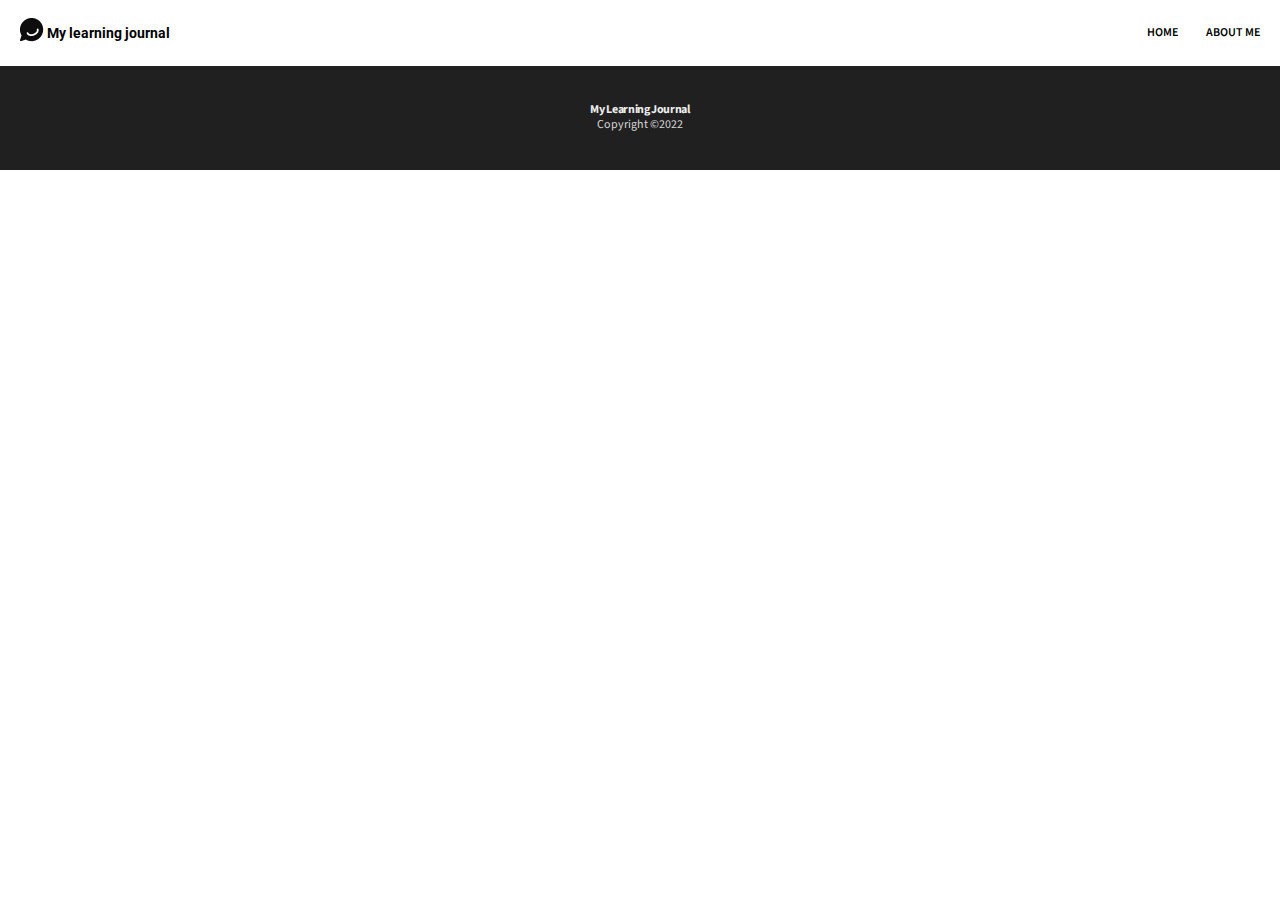
==== about-me.html @ d30d1fde "Apply multiple pages and styles" ====
<!DOCTYPE html>
<html lang="en">
  <head>
    <meta charset="UTF-8" />
    <meta http-equiv="X-UA-Compatible" content="IE=edge" />
    <meta name="viewport" content="width=device-width, initial-scale=1.0" />

    <!-- 🟢🦆🦆🦆 FONT 🦆🦆🦆 🟢-->
    <link rel="preconnect" href="https://fonts.googleapis.com" />
    <link rel="preconnect" href="https://fonts.gstatic.com" crossorigin />
    <link
      href="https://fonts.googleapis.com/css2?family=Roboto:wght@700&display=swap"
      rel="stylesheet"
    />
    <link
      href="https://fonts.googleapis.com/css2?family=Source+Sans+Pro:wght@400;600;700&display=swap"
      rel="stylesheet"
    />
    <!-- 🔴🦆🦆🦆 FONT 🦆🦆🦆 🔴-->

    <link rel="stylesheet" href="css/general-styles.css" />
    <link rel="stylesheet" href="css/about-me.css" />

    <title>My learning journal - About Me</title>
  </head>
  <body>
    <header class="header">
      <nav class="nav">
        <a href="index.html"
          ><img
            class="logo-img"
            src="images/logo.png"
            alt="Logo of My Learning Journal"
        /></a>
        <span class="brand-name"
          ><a href="index.html">My learning journal</a></span
        >
        <ul class="nav-links">
          <li class="nav-link-item"><a href="index.html">HOME</a></li>
          <li class="nav-link-item"><a href="about-me.html">ABOUT ME</a></li>
        </ul>
      </nav>
    </header>

    <footer class="footer">
      <p class="brand-name-white">My Learning Journal</p>
      <p class="copyright">Copyright &copy;2022</p>
    </footer>
  </body>
</html>
---- css/general-styles.css ----
* {
  margin: 0;
  padding: 0;
  box-sizing: border-box;
}

html {
  font-size: 62.5%;
}

body {
  font-size: 1.6rem;
  font-family: 'Source Sans Pro', sans-serif;
  font-weight: 400;
}

/* 🦆🦆***************************
*********** NAV-BAR **********
****************************🦆🦆 */

.nav {
  display: flex;
  align-items: center;
  padding: 1.8rem 2rem;
  gap: 0.3rem;
}

.brand-name {
  font-family: 'Roboto', sans-serif;
  font-weight: 700;
  font-size: 1.35rem;
  line-height: 1.5;
}

.nav-links {
  display: flex;
  list-style: none;
  gap: 2.8rem;
  margin-left: auto;
  font-weight: 600;
  font-size: 1.2rem;
  line-height: 1.5;
}

.nav a {
  text-decoration: none;
  color: #000;
}

/* 🦆🦆***************************
*********** FOOTER **********
****************************🦆🦆 */

.footer {
  display: flex;
  flex-direction: column;
  justify-content: center;
  align-items: center;

  background: #202020;
  padding: 3.7rem 0;
}

.brand-name-white {
  color: #ececec;
  font-weight: 700;
  font-size: 1.2rem;
  line-height: 1.3rem;
  letter-spacing: -0.03em;
}

.copyright {
  font-size: 1.2rem;
  color: #d7d7d7;
}
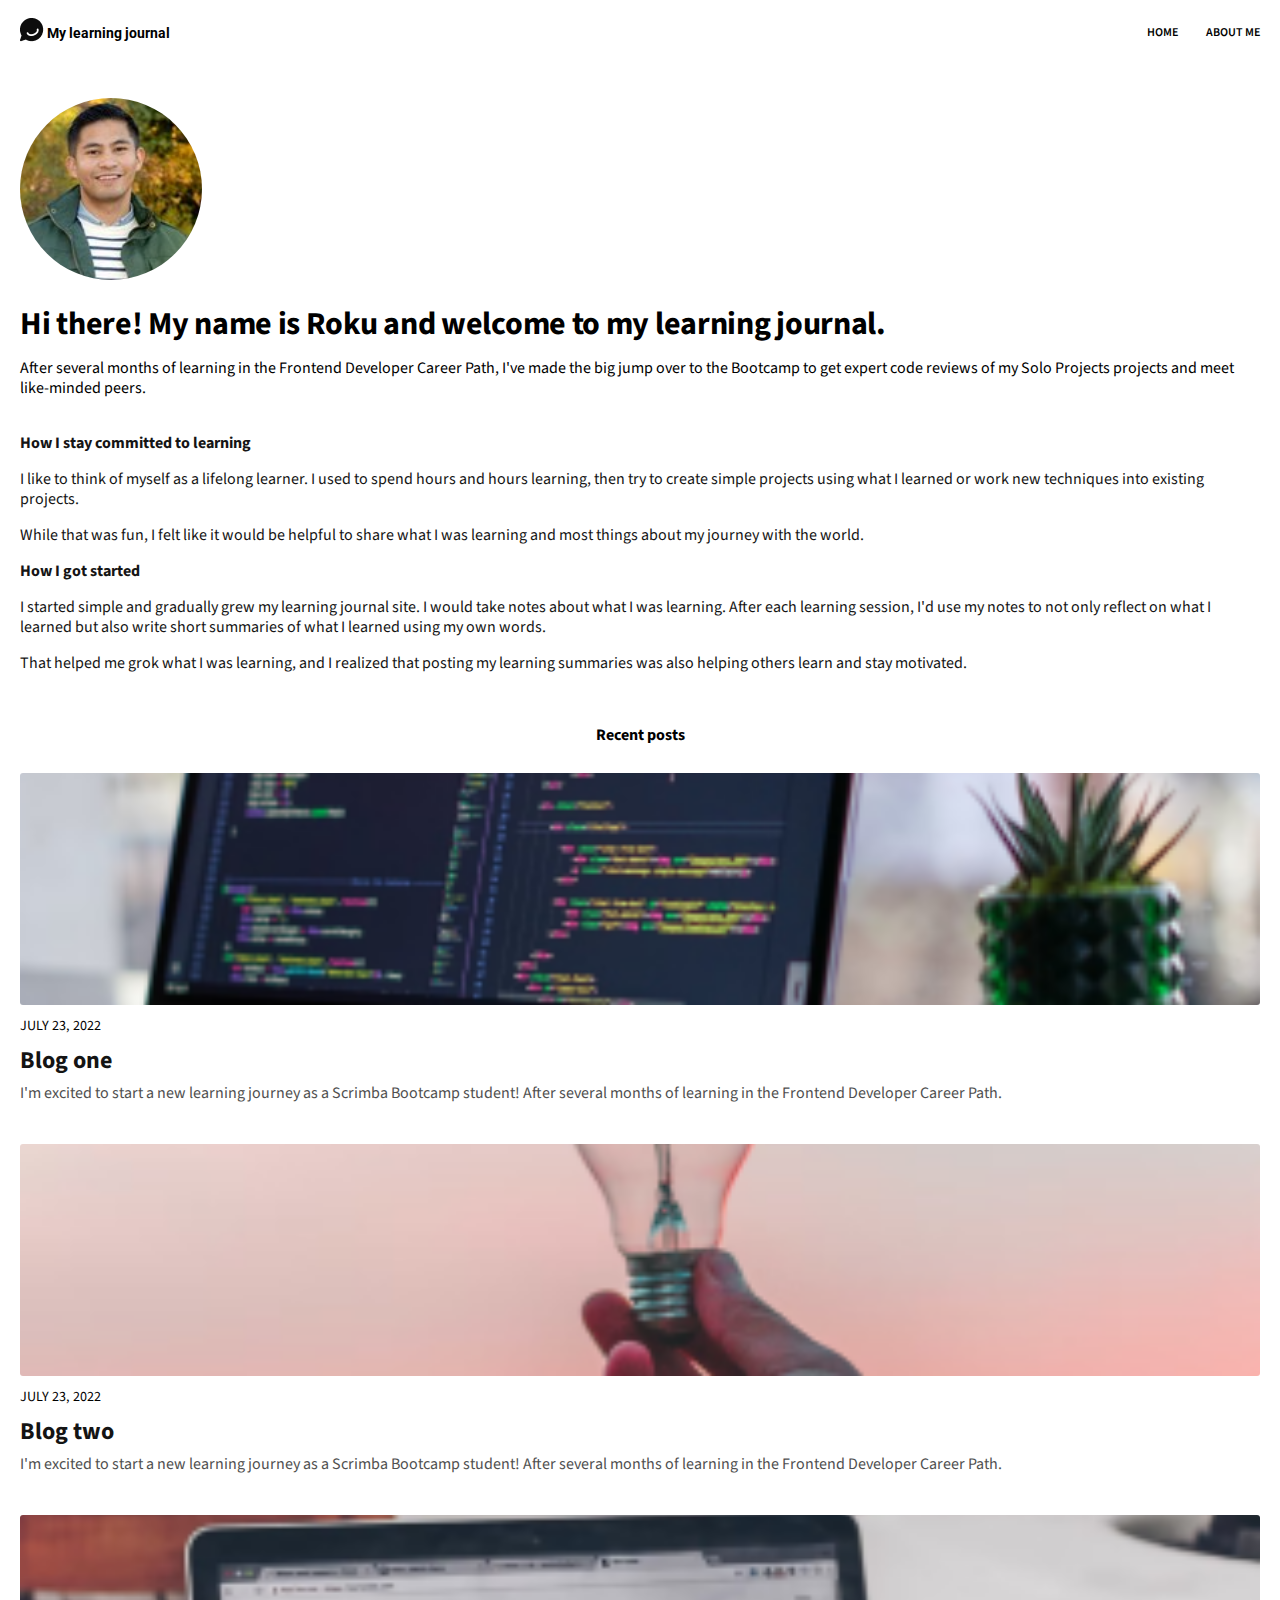
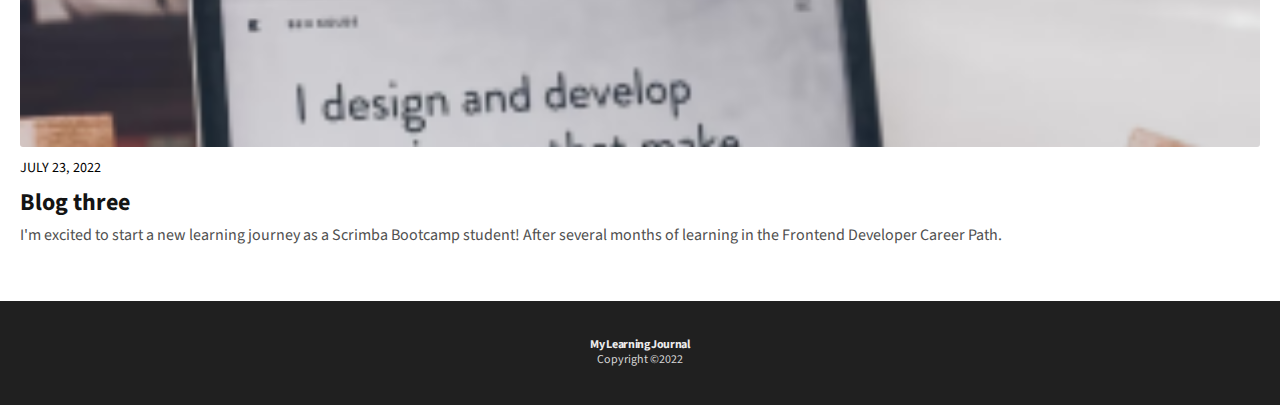
==== commit b711348c: "Finished mobile first design" ====
--- a/about-me.html
+++ b/about-me.html
@@ -19,6 +19,8 @@
     <!-- 🔴🦆🦆🦆 FONT 🦆🦆🦆 🔴-->
 
     <link rel="stylesheet" href="css/general-styles.css" />
+    <link rel="stylesheet" href="css/home-styles.css" />
+    <link rel="stylesheet" href="css/main-article-styles.css" />
     <link rel="stylesheet" href="css/about-me.css" />
 
     <title>My learning journal - About Me</title>
@@ -42,6 +44,98 @@
       </nav>
     </header>
 
+    <section class="main-article-page_main-article">
+      <div class="main-article-flex-container">
+        <img
+          src="images/avatar.jpg"
+          alt="Photo of the the writer of the article"
+          class="avatar-image"
+        />
+        <h1 class="main-article-title">
+          Hi there! My name is Roku and welcome to my learning journal.
+        </h1>
+        <p class="main-article-text">
+          After several months of learning in the Frontend Developer Career
+          Path, I've made the big jump over to the Bootcamp to get expert code
+          reviews of my Solo Projects projects and meet like-minded peers.
+        </p>
+      </div>
+      <div class="q-and-a">
+        <p class="main-article-q">How I stay committed to learning</p>
+        <p class="main-article-a">
+          I like to think of myself as a lifelong learner. I used to spend hours
+          and hours learning, then try to create simple projects using what I
+          learned or work new techniques into existing projects.
+        </p>
+        <p class="main-article-a">
+          While that was fun, I felt like it would be helpful to share what I
+          was learning and most things about my journey with the world.
+        </p>
+
+        <p class="main-article-q">How I got started</p>
+        <p class="main-article-a">
+          I started simple and gradually grew my learning journal site. I would
+          take notes about what I was learning. After each learning session, I'd
+          use my notes to not only reflect on what I learned but also write
+          short summaries of what I learned using my own words.
+        </p>
+        <p class="main-article-a">
+          That helped me grok what I was learning, and I realized that posting
+          my learning summaries was also helping others learn and stay
+          motivated.
+        </p>
+      </div>
+    </section>
+
+    <p class="recent-posts">Recent posts</p>
+
+    <div class="section-container">
+      <section class="article" id="martop-0">
+        <img
+          class="article-image"
+          src="images/blog-image-01.png"
+          alt="HTML, CSS code displayed on a computer screen"
+        />
+        <p class="article-date">JULY 23, 2022</p>
+        <h2 class="article-title">Blog one</h2>
+        <p class="article-text">
+          I'm excited to start a new learning journey as a Scrimba Bootcamp
+          student! After several months of learning in the Frontend Developer
+          Career Path.
+        </p>
+      </section>
+
+      <section class="article" id="martop-0">
+        <img
+          class="article-image"
+          src="images/blog-image-02.png"
+          alt="Light bulb in a hand"
+        />
+        <p class="article-date">JULY 23, 2022</p>
+        <h2 class="article-title">Blog two</h2>
+        <p class="article-text">
+          I'm excited to start a new learning journey as a Scrimba Bootcamp
+          student! After several months of learning in the Frontend Developer
+          Career Path.
+        </p>
+      </section>
+
+      <section class="article" id="marbo-0">
+        <img
+          class="article-image"
+          src="images/blog-image-06.png"
+          alt="Design agency website displayed in a computer screen"
+        />
+        <p class="article-date">JULY 23, 2022</p>
+        <h2 class="article-title">Blog three</h2>
+        <p class="article-text">
+          I'm excited to start a new learning journey as a Scrimba Bootcamp
+          student! After several months of learning in the Frontend Developer
+          Career Path.
+        </p>
+      </section>
+    </div>
+
     <footer class="footer">
       <p class="brand-name-white">My Learning Journal</p>
       <p class="copyright">Copyright &copy;2022</p>
--- a/css/home-styles.css
+++ b/css/home-styles.css
@@ -0,0 +1,101 @@
+/* 🦆🦆***************************
+*********** MAIN ARTICLE **********
+****************************🦆🦆 */
+
+.main-article {
+  background-image: url(/images/article-image-hero.png);
+  background-size: cover;
+  height: 293px;
+  /* FIXME */
+  /* height: clamp(min-content, 500px, 100%); */
+
+  color: #fff;
+  display: flex;
+  flex-direction: column;
+  justify-content: end;
+  gap: 0.8rem;
+
+  padding: 0 2rem 2.5rem 2rem;
+}
+
+.main-article-date {
+  font-size: 1.2rem;
+  line-height: 1.5;
+}
+
+.main-article-title {
+  font-size: 3.2rem;
+  font-weight: 700;
+  line-height: 3.5rem;
+  letter-spacing: -0.03rem;
+}
+
+.main-article-title a {
+  color: #fff;
+  text-decoration: none;
+}
+
+.main-article-title a:hover {
+  /* FIXME */
+  color: #f2f;
+}
+
+.main-article-text {
+  line-height: 2rem;
+}
+
+/* 🦆🦆***************************
+  *********** ARTICLES **********
+  ****************************🦆🦆 */
+
+.article {
+  display: flex;
+  flex-direction: column;
+  gap: 0.9rem;
+
+  margin: 3.4rem 2rem 4.1rem 2rem;
+}
+
+.article:nth-child(3) {
+  margin: 4.1rem 2rem 4.1rem 2rem;
+}
+
+.article:last-of-type {
+  margin: 0 2rem 2.7rem 2rem;
+}
+
+.article-image {
+  height: 232px;
+  object-fit: cover;
+  border-radius: 3px;
+}
+
+.article-date {
+  font-size: 1.41rem;
+  line-height: 1.782;
+}
+
+.article-title {
+  color: #141414;
+  line-height: 2.6rem;
+}
+
+.article-text {
+  line-height: 2rem;
+  color: #505050;
+}
+
+/* 🦆🦆***************************
+  *********** VIEW MORE **********
+  ****************************🦆🦆 */
+
+.more {
+  font-weight: 700;
+  line-height: 2rem;
+  text-align: center;
+  margin-bottom: 4.3rem;
+}
+
+.more a {
+  color: #000;
+}
--- a/css/main-article-styles.css
+++ b/css/main-article-styles.css
@@ -0,0 +1,68 @@
+/* 🦆🦆***************************
+*********** MAIN ARTICLE **********
+****************************🦆🦆 */
+
+.main-article-page_main-article {
+  display: flex;
+  flex-direction: column;
+  gap: 3.5rem;
+
+  margin: 3.2rem 2rem 5.1rem 2rem;
+}
+
+.main-article-flex-container {
+  display: flex;
+  flex-direction: column;
+  gap: 1.6rem;
+}
+
+.main-article-page_main-image {
+  border-radius: 3px;
+  height: 191px;
+  margin-top: 1.9rem;
+}
+
+.q-and-a {
+  display: flex;
+  flex-direction: column;
+  gap: 1.6rem;
+}
+
+.main-article-q,
+.main-article-a {
+  color: #151515;
+  line-height: 2rem;
+}
+
+.main-article-q {
+  font-weight: 700;
+}
+
+.main-article-a {
+  font-weight: 400;
+}
+
+/* 🦆🦆***************************
+*********** RECENT POSTS **********
+****************************🦆🦆 */
+
+.section-container {
+  margin: 2.7rem 0 5.6rem 0;
+}
+
+#martop-0 {
+  margin-top: 0;
+}
+
+#marbo-0 {
+  margin-bottom: 0;
+}
+
+/* 🦆🦆***************************
+*********** RECENT POSTS **********
+****************************🦆🦆 */
+
+.recent-posts {
+  font-weight: 700;
+  text-align: center;
+}
--- a/css/about-me.css
+++ b/css/about-me.css
@@ -0,0 +1,5 @@
+.avatar-image {
+  border-radius: 50%;
+  width: 182px;
+  margin-bottom: 1.1rem;
+}
